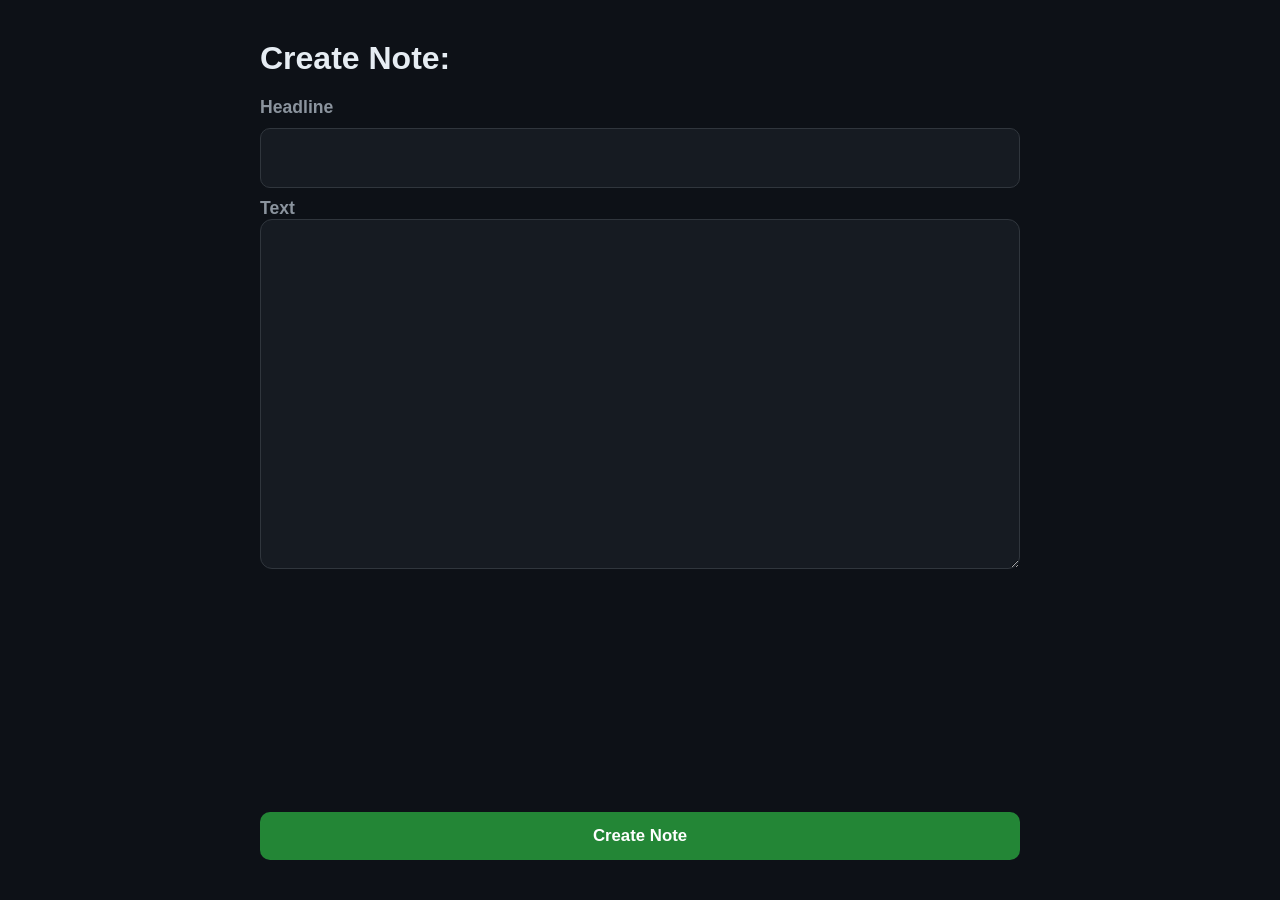
==== create.html @ 6da680b6 "0.1V" ====
<!DOCTYPE html>
<html>
    <head>
        <meta charset="UTF-8">
        <title>LocalNotes - Your notes</title>
        <meta name="viewport" content="width=device-width, initial-scale=1.0">
        <link rel="stylesheet" href="style.css">
    </head>

    <body>
        <div class="main-container">
            <div class="h1">
                <h1>Create Note:</h1>
            </div>
            <div class="text">
                <h1>Headline</h1>
                <input type="text" class="zagolovok">

                <div class="textarea">
                    <h1>Text</h1>
                    <textarea name="textarea" id="text"></textarea>
                </div>
            </div>
            <button href="view.html" class="view">Create Note</button>
        </div>
        <script src="script.js"></script>
    </body>
</html>
---- style.css ----
* {
    box-sizing: border-box;
    margin: 0;
    padding: 0;
    font-family: -apple-system, BlinkMacSystemFont, "Segoe UI", Roboto, Helvetica, Arial, sans-serif;
}

body {
    background-color: #0d1117;
    color: #e6edf3;
    min-height: 100vh;
    display: flex;
    flex-direction: column;
}

/* Общие контейнеры */
.main-container, .container {
    max-width: 800px;
    width: 100%;
    margin: 40px auto;
    padding: 0 20px;
    flex: 1;
    display: flex;
    flex-direction: column;
    gap: 20px;
}

/* Баннер на главной */
.banner {
    background: linear-gradient(135deg, #1f6feb, #388bfd);
    color: #ffffff;
    padding: 30px;
    border-radius: 14px;
    box-shadow: 0 4px 20px rgba(31, 111, 235, 0.3);
    text-align: center;
}

.banner h1 {
    font-size: 2rem;
    letter-spacing: -0.5px;
}

/* Инпуты и текстарии */
.zagolovok {
    width: 100%;
    background: #161b22;
    border: 1px solid #30363d;
    border-radius: 10px;
    padding: 16px 20px;
    font-size: 1.4rem;
    font-weight: 600;
    color: #f0f6fc;
    outline: none;
    transition: all 0.2s ease;
}

.zagolovok:focus, #text:focus {
    border-color: #1f6feb;
    box-shadow: 0 0 0 3px rgba(31, 111, 235, 0.2);
}

.text {
    display: flex;
    flex-direction: column;
    gap: 10px;
    flex: 1;
}

.text h1, .main h1 {
    font-size: 1.1rem;
    color: #8b949e;
}

#text {
    width: 100%;
    flex: 1;
    min-height: 350px;
    background: #161b22;
    border: 1px solid #30363d;
    border-radius: 12px;
    padding: 20px;
    font-size: 1.05rem;
    color: #e6edf3;
    line-height: 1.6;
    resize: vertical;
    outline: none;
    transition: all 0.2s ease;
}

/* Кнопки */
.create, .view, .btn {
    background: #238636;
    color: #ffffff;
    border: none;
    border-radius: 10px;
    padding: 14px 28px;
    font-size: 1.05rem;
    font-weight: 600;
    cursor: pointer;
    transition: all 0.2s ease;
    text-align: center;
    text-decoration: none;
    display: inline-block;
}

.create:hover, .view:hover, .btn:hover {
    background: #2ea043;
    box-shadow: 0 4px 12px rgba(35, 134, 54, 0.4);
    transform: translateY(-2px);
}

/* Сетка карточек на странице notes.html */
.notes-grid {
    display: grid;
    grid-template-columns: repeat(auto-fill, minmax(240px, 1fr));
    gap: 16px;
    margin-top: 20px;
}

.note-card {
    background: #161b22;
    border: 1px solid #30363d;
    border-radius: 12px;
    padding: 20px;
    cursor: pointer;
    transition: all 0.25s ease;
    display: flex;
    flex-direction: column;
    gap: 10px;
}

.note-card:hover {
    transform: translateY(-4px);
    border-color: #58a6ff;
    box-shadow: 0 8px 24px rgba(0, 0, 0, 0.4);
}

.note-card h3 {
    color: #f0f6fc;
    font-size: 1.2rem;
}

.note-card p {
    color: #8b949e;
    font-size: 0.95rem;
    line-height: 1.4;
}

/* Страница view.html */
.main {
    display: flex;
    flex-direction: column;
    gap: 24px;
}

.inpu {
    font-size: 1.8rem;
    font-weight: bold;
    color: #f0f6fc;
    background: #161b22;
    border: 1px solid #30363d;
    padding: 16px 20px;
    border-radius: 10px;
}

.textar {
    background: #161b22;
    border: 1px solid #30363d;
    padding: 20px;
    border-radius: 12px;
    min-height: 350px;
    color: #e6edf3;
    line-height: 1.6;
    white-space: pre-wrap;
}
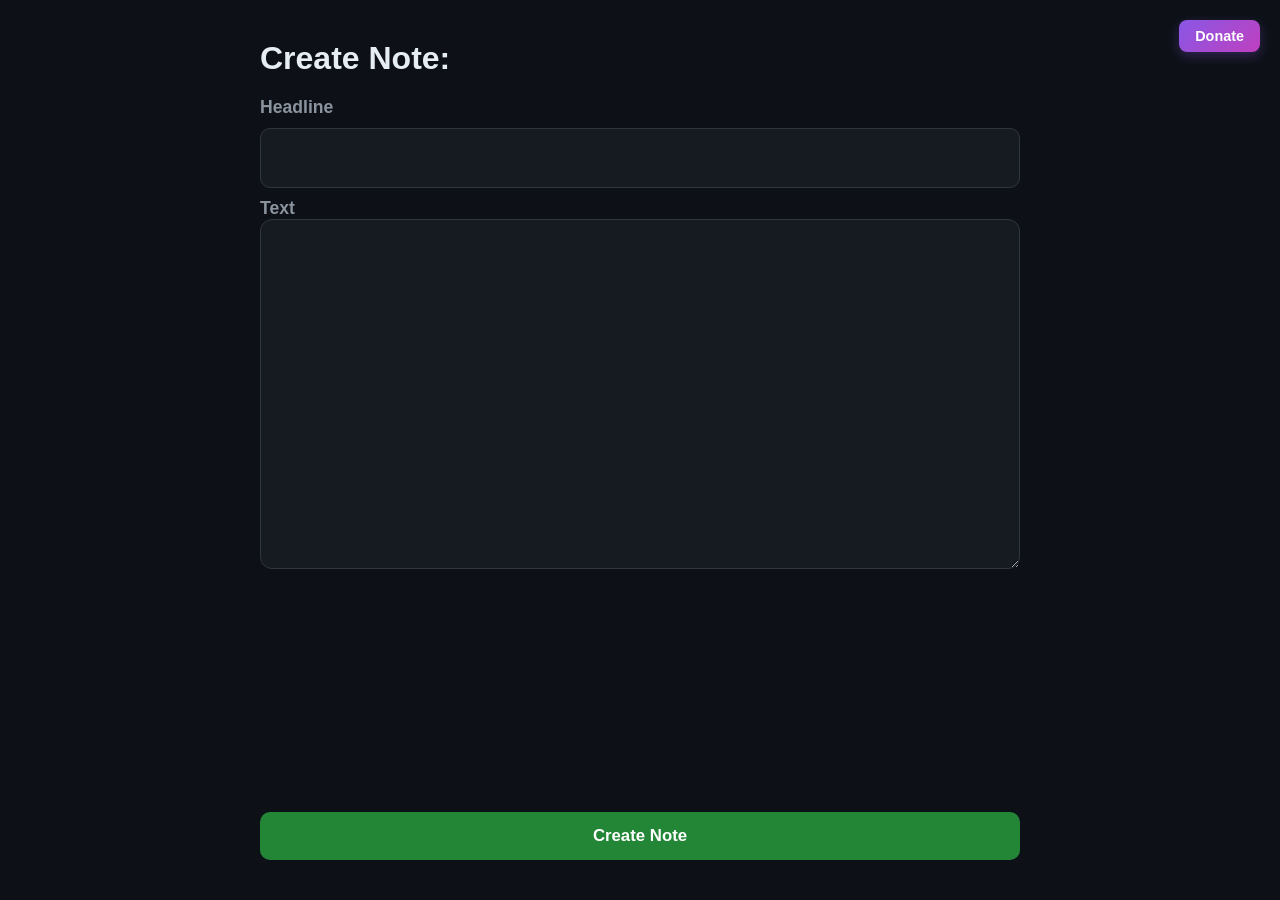
==== commit 11268d63: "0.2V" ====
--- a/create.html
+++ b/create.html
@@ -9,6 +9,7 @@
 
     <body>
         <div class="main-container">
+            <a href="https://donatello.to/DUBIK?g=for-future-projects" target="_blank" class="donatele">Donate</a>
             <div class="h1">
                 <h1>Create Note:</h1>
             </div>
@@ -21,7 +22,7 @@
                     <textarea name="textarea" id="text"></textarea>
                 </div>
             </div>
-            <button href="view.html" class="view">Create Note</button>
+            <a href="view.html" class="view">Create Note</a>
         </div>
         <script src="script.js"></script>
     </body>
--- a/style.css
+++ b/style.css
@@ -146,30 +146,86 @@
     line-height: 1.4;
 }
 
-/* Страница view.html */
+/* Компактный и красивый контейнер для просмотра заметки */
 .main {
     display: flex;
     flex-direction: column;
-    gap: 24px;
+    gap: 16px;
+    max-width: 600px; /* Сделали уже, чтобы текст не растягивался на весь экран */
+    margin: 40px auto;
+    padding: 0 20px;
+    width: 100%;
 }
 
 .inpu {
-    font-size: 1.8rem;
+    font-size: 1.5rem;
     font-weight: bold;
     color: #f0f6fc;
     background: #161b22;
     border: 1px solid #30363d;
-    padding: 16px 20px;
+    padding: 14px 18px;
     border-radius: 10px;
 }
 
 .textar {
     background: #161b22;
     border: 1px solid #30363d;
-    padding: 20px;
+    padding: 18px;
     border-radius: 12px;
-    min-height: 350px;
+    min-height: 200px; /* Уменьшили высоту, чтобы не было слишком пусто */
+    max-height: 450px; /* Ограничили максимальную высоту с прокруткой */
+    overflow-y: auto;
     color: #e6edf3;
     line-height: 1.6;
     white-space: pre-wrap;
+}
+
+/* Красивая кнопка назад с классом .back */
+.back {
+    background: #21262d;
+    color: #c9d1d9;
+    border: 1px solid #30363d;
+    border-radius: 10px;
+    padding: 12px 20px;
+    font-size: 1rem;
+    font-weight: 600;
+    cursor: pointer;
+    text-align: center;
+    text-decoration: none;
+    display: inline-block;
+    transition: all 0.2s ease;
+    align-self: flex-start; /* Чтобы кнопка была аккуратной по размеру текста */
+}
+
+.back:hover {
+    background: #30363d;
+    border-color: #8b949e;
+    color: #ffffff;
+    transform: translateY(-2px);
+}
+
+.donatele {
+    position: fixed;
+    top: 20px;
+    right: 20px;
+    z-index: 1000; /* Чтобы она всегда была поверх любого контента */
+    background: linear-gradient(135deg, #8957e5, #bf40bf);
+    color: #ffffff;
+    border: none;
+    border-radius: 8px;
+    padding: 8px 16px;
+    font-size: 0.9rem;
+    font-weight: 600;
+    cursor: pointer;
+    text-align: center;
+    text-decoration: none;
+    display: inline-block;
+    transition: all 0.2s ease;
+    box-shadow: 0 4px 12px rgba(137, 87, 229, 0.3);
+}
+
+.donatele:hover {
+    background: linear-gradient(135deg, #9360f7, #cf4acf);
+    box-shadow: 0 6px 16px rgba(137, 87, 229, 0.5);
+    transform: translateY(-2px);
 }
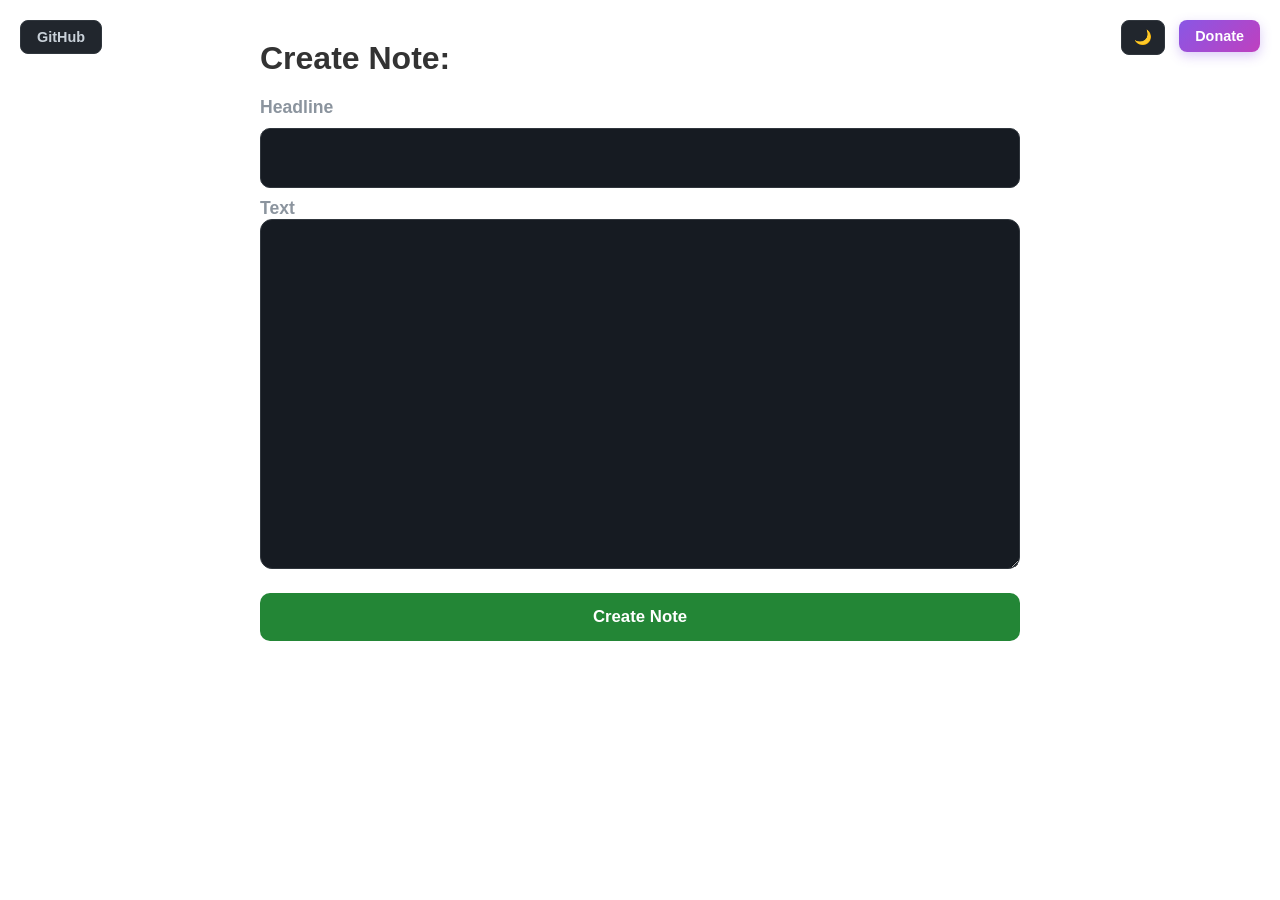
==== commit ec4206e5: "0.2v" ====
--- a/create.html
+++ b/create.html
@@ -10,6 +10,8 @@
     <body>
         <div class="main-container">
             <a href="https://donatello.to/DUBIK?g=for-future-projects" target="_blank" class="donatele">Donate</a>
+            <button id="theme-toggle" class="theme-btn">🌙</button>
+            <a href="https://github.com/ONE-BIT116" target="_blank" class="github-btn">GitHub</a>
             <div class="h1">
                 <h1>Create Note:</h1>
             </div>
--- a/style.css
+++ b/style.css
@@ -4,15 +4,23 @@
     padding: 0;
     font-family: -apple-system, BlinkMacSystemFont, "Segoe UI", Roboto, Helvetica, Arial, sans-serif;
 }
+:root {
+  --bg-color: #ffffff;
+  --text-color: #333333;
+  --card-bg: #f9f9f9;
+}
+
+[data-theme="dark"] {
+  --bg-color: #121212;
+  --text-color: #e0e0e0;
+  --card-bg: #1e1e1e;
+}
 
 body {
-    background-color: #0d1117;
-    color: #e6edf3;
-    min-height: 100vh;
-    display: flex;
-    flex-direction: column;
-}
-
+  background-color: var(--bg-color);
+  color: var(--text-color);
+  transition: background 0.2s, color 0.2s; /* Плавный переход, чтобы глазам было комфортно */
+}
 /* Общие контейнеры */
 .main-container, .container {
     max-width: 800px;
@@ -228,4 +236,50 @@
     background: linear-gradient(135deg, #9360f7, #cf4acf);
     box-shadow: 0 6px 16px rgba(137, 87, 229, 0.5);
     transform: translateY(-2px);
+}
+.github-btn {
+  position: absolute;
+  top: 20px;
+  left: 20px;
+  padding: 8px 16px;
+  font-family: inherit;
+  font-size: 0.9rem;
+  font-weight: 600;
+  color: #c9d1d9;
+  background: #21262d;
+  border: 1px solid #30363d;
+  text-decoration: none;
+  border-radius: 8px;
+  transition: all 0.2s ease;
+  z-index: 1000;
+}
+
+.github-btn:hover {
+  background: #30363d;
+  color: #ffffff;
+  border-color: #8b949e;
+  transform: translateY(-2px);
+}
+
+/* Кнопка смены темы (сдвигаем левее кнопки Donate, чтобы они не дрались за место) */
+.theme-btn {
+  position: fixed;
+  top: 20px;
+  right: 115px; /* Аккуратно встанет слева от фиолетовой кнопки доната */
+  z-index: 1000;
+  background: #21262d;
+  border: 1px solid #30363d;
+  color: #c9d1d9;
+  padding: 8px 12px;
+  font-size: 0.9rem;
+  border-radius: 8px;
+  cursor: pointer;
+  transition: all 0.2s ease;
+}
+
+.theme-btn:hover {
+  background: #30363d;
+  color: #ffffff;
+  border-color: #8b949e;
+  transform: translateY(-2px);
 }
